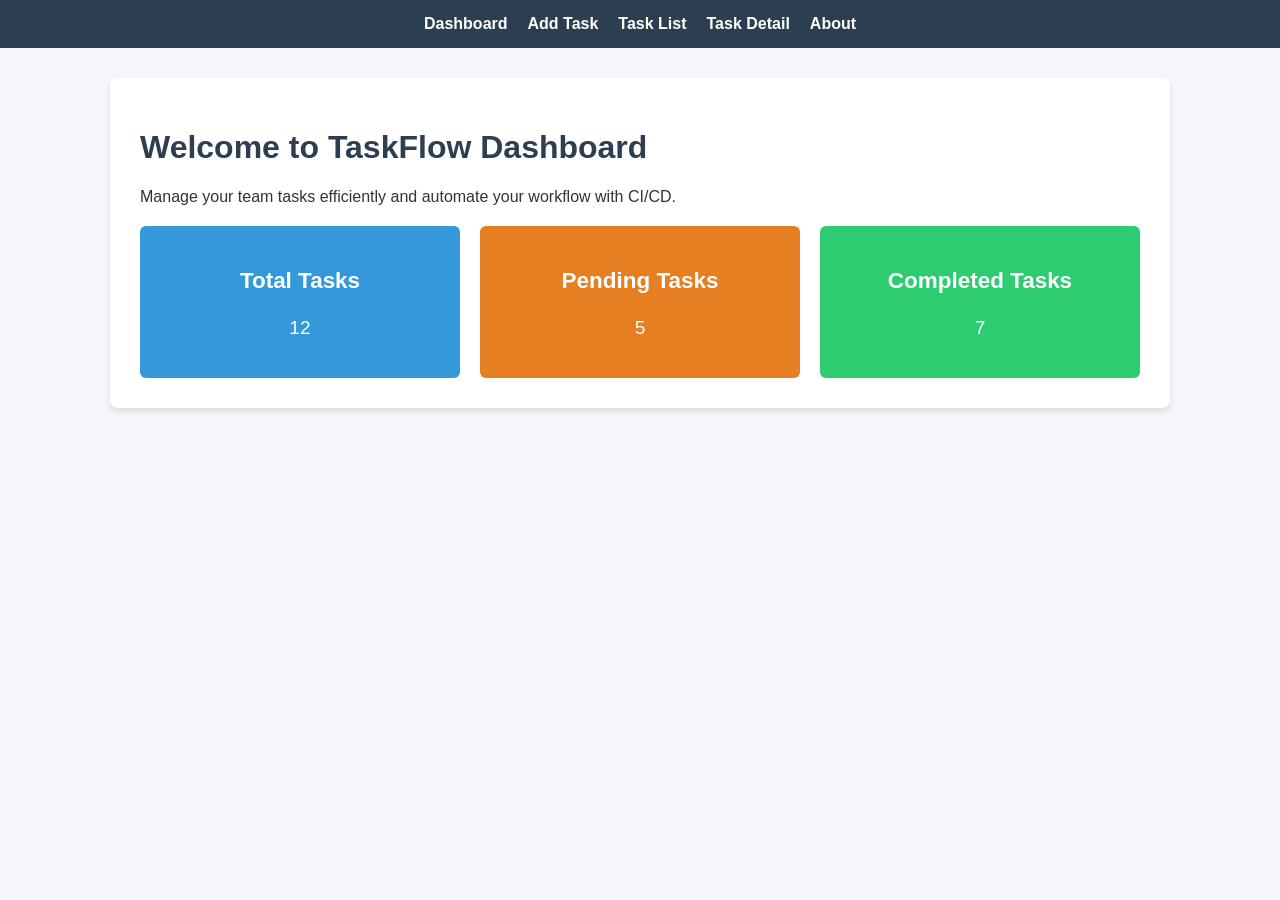
==== index.html @ 2e18a99d "build: setup initial code for develop branch" ====
<!DOCTYPE html>
<html lang="en">
<head>
    <meta charset="UTF-8">
    <meta name="viewport" content="width=device-width, initial-scale=1.0">
    <title>TaskFlow - Dashboard</title>
    <link rel="stylesheet" href="style.css">
</head>
<body>

    <nav>
        <a href="index.html">Dashboard</a>
        <a href="add-task.html">Add Task</a>
        <a href="task-list.html">Task List</a>
        <a href="task-detail.html">Task Detail</a>
        <a href="about.html">About</a>
    </nav>

    <div class="container">
        <h1>Welcome to TaskFlow Dashboard</h1>
        <p>Manage your team tasks efficiently and automate your workflow with CI/CD.</p>
        
        <div class="stats-grid">
            <div class="card total">
                <h3>Total Tasks</h3>
                <p>12</p>
            </div>
            <div class="card pending">
                <h3>Pending Tasks</h3>
                <p>5</p>
            </div>
            <div class="card completed">
                <h3>Completed Tasks</h3>
                <p>7</p>
            </div>
        </div>
    </div>

</body>
</html>
---- style.css ----
/* Basic Reset & Styling for TaskFlow */
body {
    font-family: 'Segoe UI', Tahoma, Geneva, Verdana, sans-serif;
    background-color: #f4f6f9;
    margin: 0;
    padding: 0;
    color: #333;
}

nav {
    background-color: #2c3e50;
    padding: 15px;
    display: flex;
    justify-content: center;
    gap: 20px;
}

nav a {
    color: white;
    text-decoration: none;
    font-weight: bold;
}

nav a:hover {
    text-decoration: underline;
}

.container {
    max-width: 1000px;
    margin: 30px auto;
    background: white;
    padding: 30px;
    border-radius: 8px;
    box-shadow: 0 4px 6px rgba(0,0,0,0.1);
}

h1, h2 {
    color: #2c3e50;
}

.stats-grid {
    display: grid;
    grid-template-columns: repeat(3, 1fr);
    gap: 20px;
    margin-top: 20px;
}

.card {
    padding: 20px;
    border-radius: 6px;
    color: white;
    text-align: center;
    font-size: 1.2rem;
}

.card.total { background-color: #3498db; }
.card.pending { background-color: #e67e22; }
.card.completed { background-color: #2ecc71; }
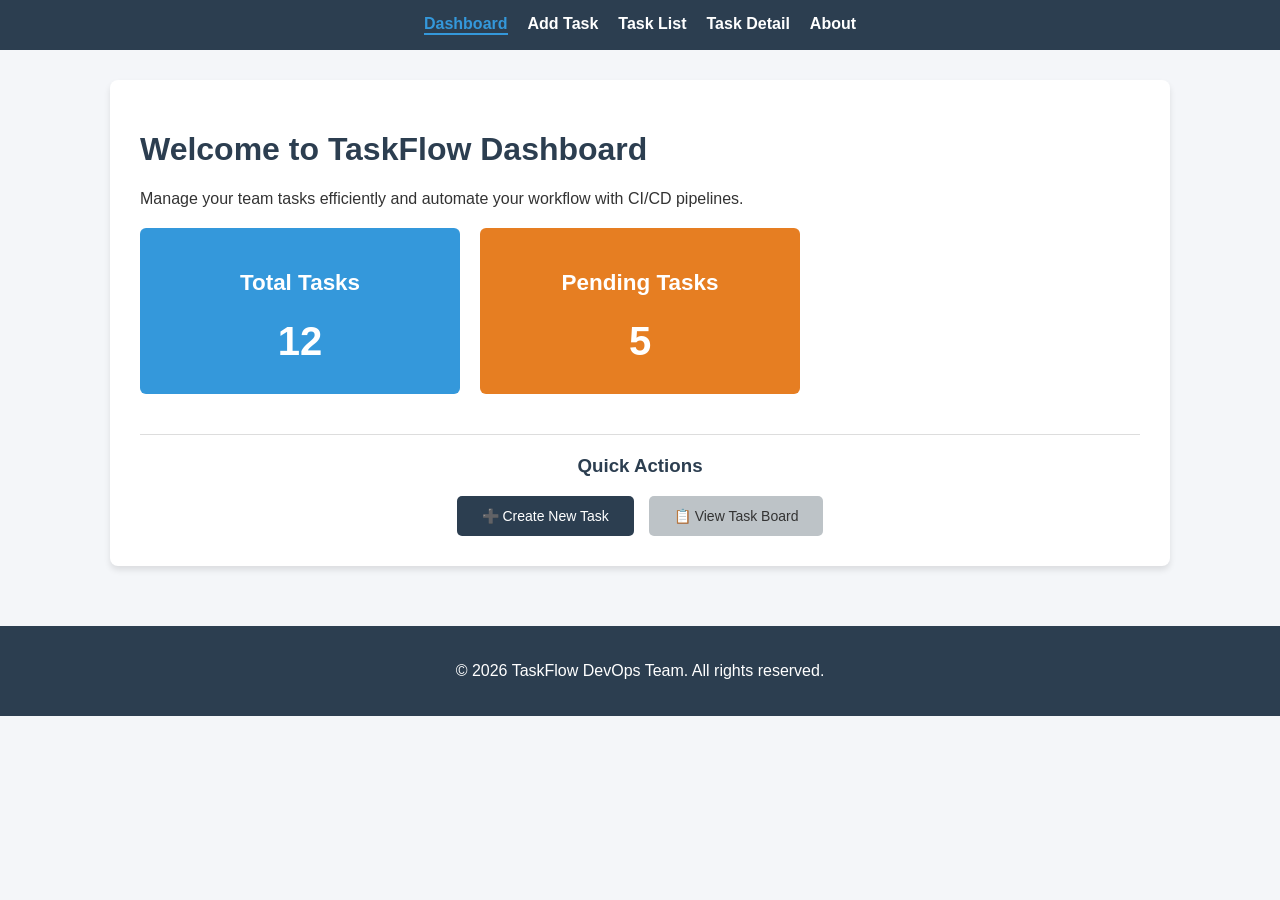
==== commit 94e928c2: "feat: complete team integration and master design synchronization" ====
--- a/index.html
+++ b/index.html
@@ -9,7 +9,7 @@
 <body>
 
     <nav>
-        <a href="index.html">Dashboard</a>
+        <a href="index.html" class="active" style="border-bottom: 2px solid #3498db; color: #3498db;">Dashboard</a>
         <a href="add-task.html">Add Task</a>
         <a href="task-list.html">Task List</a>
         <a href="task-detail.html">Task Detail</a>
@@ -18,23 +18,37 @@
 
     <div class="container">
         <h1>Welcome to TaskFlow Dashboard</h1>
-        <p>Manage your team tasks efficiently and automate your workflow with CI/CD.</p>
+        <p>Manage your team tasks efficiently and automate your workflow with CI/CD pipelines.</p>
         
         <div class="stats-grid">
             <div class="card total">
                 <h3>Total Tasks</h3>
-                <p>12</p>
+                <p style="font-size: 2.5rem; font-weight: bold; margin: 10px 0;">12</p>
             </div>
             <div class="card pending">
                 <h3>Pending Tasks</h3>
-                <p>5</p>
+                <p style="font-size: 2.5rem; font-weight: bold; margin: 10px 0;">5</p>
             </div>
             <div class="card completed">
                 <h3>Completed Tasks</h3>
-                <p>7</p>
+                <p style="font-size: 2.5rem; font-weight: bold; margin: 10px 0;">7</p>
+            </div>
+        </div>
+
+        <hr style="border: 0; border-top: 1px solid #ddd; margin-top: 40px; margin-bottom: 20px;">
+
+        <div style="text-align: center; margin-top: 20px;">
+            <h3 style="color: #2c3e50;">Quick Actions</h3>
+            <div style="display: flex; gap: 15px; justify-content: center; margin-top: 15px;">
+                <a href="add-task.html" class="filter-btn active" style="text-decoration: none; padding: 12px 25px;">➕ Create New Task</a>
+                <a href="task-list.html" class="filter-btn" style="text-decoration: none; padding: 12px 25px; background-color: #bdc3c7; color: #333;">📋 View Task Board</a>
             </div>
         </div>
     </div>
 
+    <footer style="text-align: center; padding: 20px; background-color: #2c3e50; color: white; margin-top: 60px;">
+        <p>&copy; 2026 TaskFlow DevOps Team. All rights reserved.</p>
+    </footer>
+
 </body>
 </html>
--- a/style.css
+++ b/style.css
@@ -55,4 +55,201 @@
 
 .card.total { background-color: #3498db; }
 .card.pending { background-color: #e67e22; }
-.card.completed { background-color: #2ecc71; }+<<<<<<< Updated upstream
+.card.completed { background-color: #2ecc71; }
+=======
+.card.completed { background-color: #2ecc71; }
+
+
+
+.filter-buttons {
+    display: flex;
+    gap: 10px;
+    margin-bottom: 20px;
+    justify-content: center;
+}
+
+.filter-btn {
+    background-color: #ecf0f1;
+    border: none;
+    padding: 10px 20px;
+    border-radius: 5px;
+    cursor: pointer;
+    font-size: 14px;
+    transition: all 0.3s ease;
+}
+
+.filter-btn:hover {
+    background-color: #bdc3c7;
+}
+
+.filter-btn.active {
+    background-color: #2c3e50;
+    color: white;
+}
+
+
+.task-table {
+    width: 100%;
+    border-collapse: collapse;
+    margin-top: 20px;
+}
+
+.task-table th,
+.task-table td {
+    padding: 12px;
+    text-align: left;
+    border-bottom: 1px solid #ddd;
+}
+
+.task-table th {
+    background-color: #2c3e50;
+    color: white;
+    font-weight: bold;
+}
+
+.task-table tr:hover {
+    background-color: #f5f5f5;
+}
+
+
+.priority-high {
+    color: #e74c3c;
+    font-weight: bold;
+}
+
+.priority-medium {
+    color: #f39c12;
+    font-weight: bold;
+}
+
+.priority-low {
+    color: #27ae60;
+    font-weight: bold;
+}
+
+
+.status-pending {
+    background-color: #e67e22;
+    color: white;
+    padding: 4px 8px;
+    border-radius: 4px;
+    font-size: 12px;
+    display: inline-block;
+}
+
+.status-completed {
+    background-color: #2ecc71;
+    color: white;
+    padding: 4px 8px;
+    border-radius: 4px;
+    font-size: 12px;
+    display: inline-block;
+}
+
+
+.view-link {
+    color: #3498db;
+    text-decoration: none;
+    font-weight: bold;
+}
+
+.view-link:hover {
+    text-decoration: underline;
+}
+
+
+.no-tasks {
+    text-align: center;
+    padding: 40px;
+    color: #7f8c8d;
+    font-size: 18px;
+}
+
+/* --- Add Task Page Layout Enhancements --- */
+.app-header {
+    background-color: #2c3e50;
+    color: white;
+    padding: 10px 20px;
+    text-align: center;
+}
+
+.main-nav a {
+    color: #ecf0f1;
+    text-decoration: none;
+    font-weight: bold;
+    margin: 0 10px;
+}
+
+.main-nav a.active {
+    color: #3498db;
+    border-bottom: 2px solid #3498db;
+}
+
+.form-group {
+    margin-bottom: 20px;
+    display: flex;
+    flex-direction: column;
+    text-align: left;
+}
+
+.form-group label {
+    font-weight: bold;
+    margin-bottom: 8px;
+    color: #2c3e50;
+}
+
+.form-group input, 
+.form-group textarea, 
+.form-group select {
+    padding: 10px;
+    border: 1px solid #ccc;
+    border-radius: 4px;
+    font-size: 15px;
+    width: 100%;
+    box-sizing: border-box;
+}
+
+.form-actions {
+    display: flex;
+    gap: 15px;
+    justify-content: flex-end;
+    margin-top: 20px;
+}
+
+.btn {
+    padding: 10px 25px;
+    border: none;
+    border-radius: 5px;
+    cursor: pointer;
+    font-weight: bold;
+    font-size: 15px;
+    transition: background 0.3s ease;
+}
+
+.btn-submit {
+    background-color: #2ecc71;
+    color: white;
+}
+
+.btn-submit:hover {
+    background-color: #27ae60;
+}
+
+.btn-reset {
+    background-color: #95a5a6;
+    color: white;
+}
+
+.btn-reset:hover {
+    background-color: #7f8c8d;
+}
+
+.app-footer {
+    text-align: center;
+    padding: 20px;
+    background-color: #2c3e50;
+    color: white;
+    margin-top: 40px;
+}
+>>>>>>> Stashed changes
